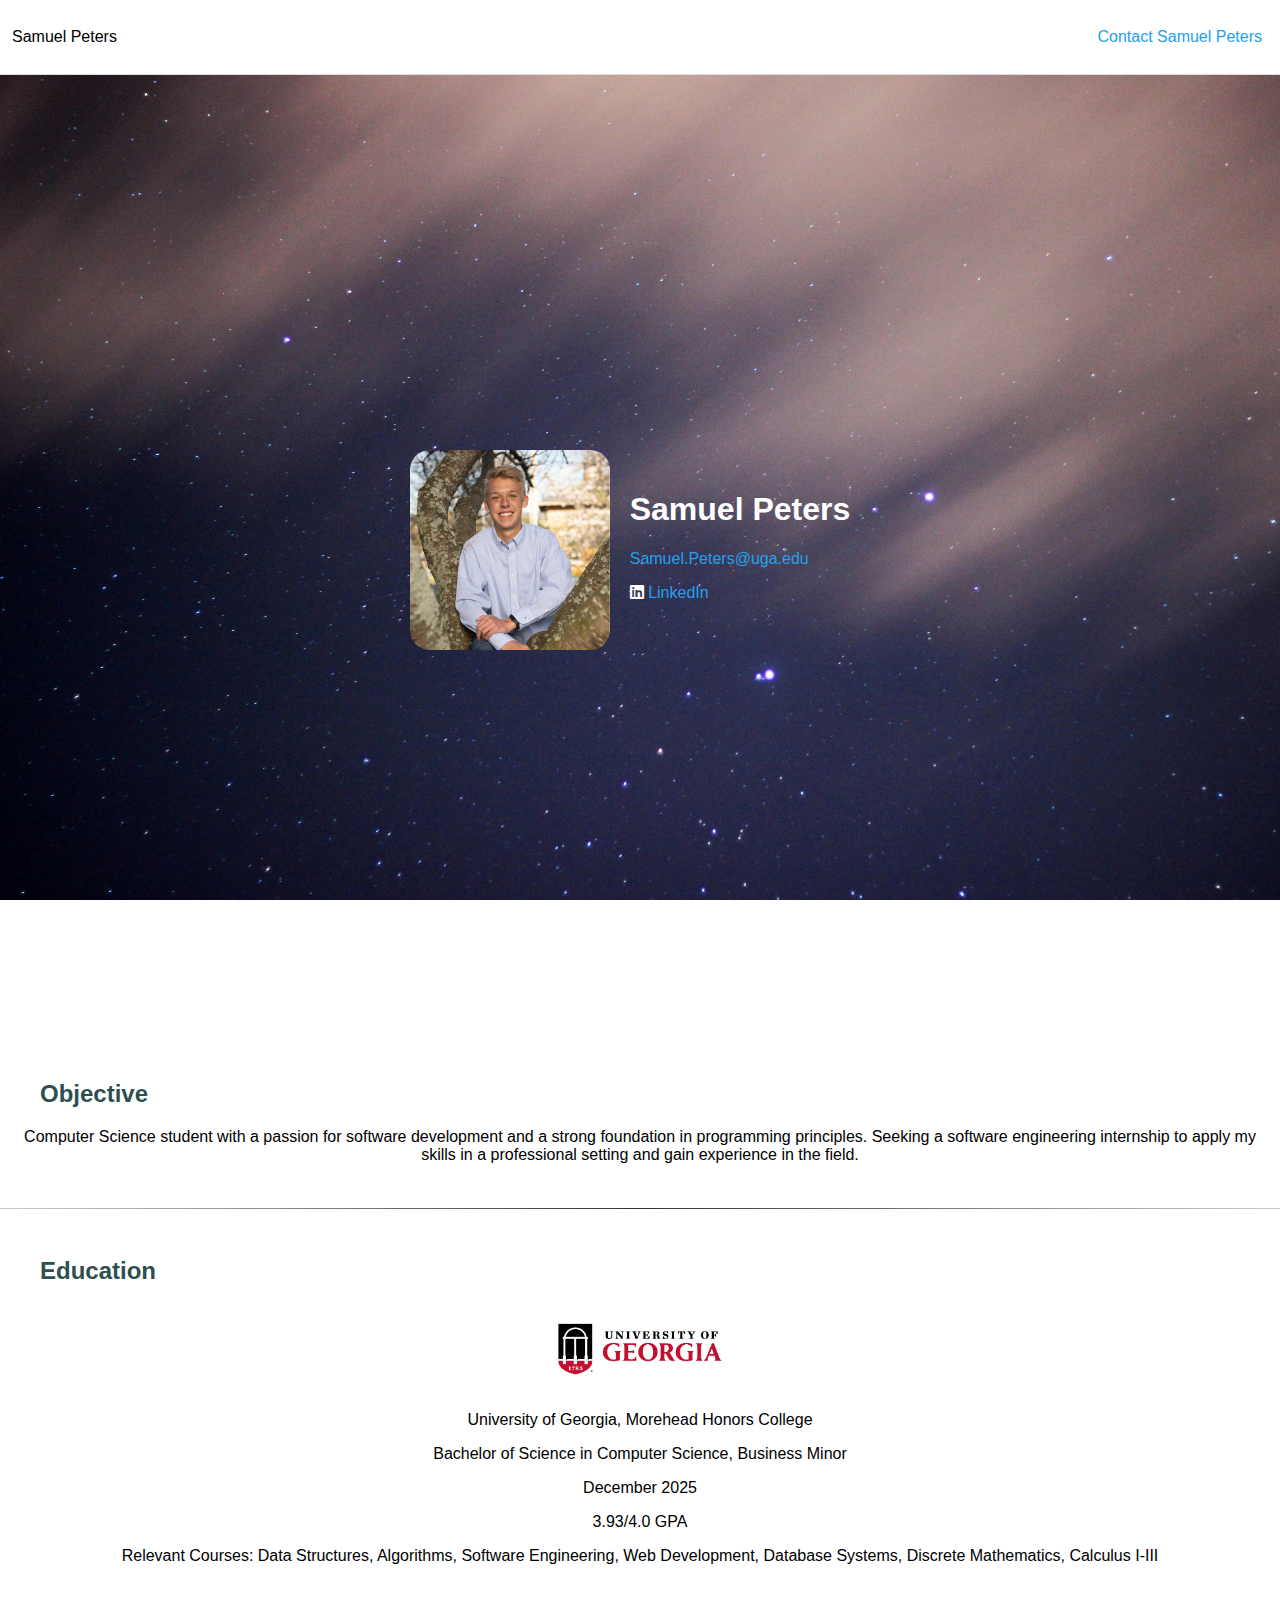
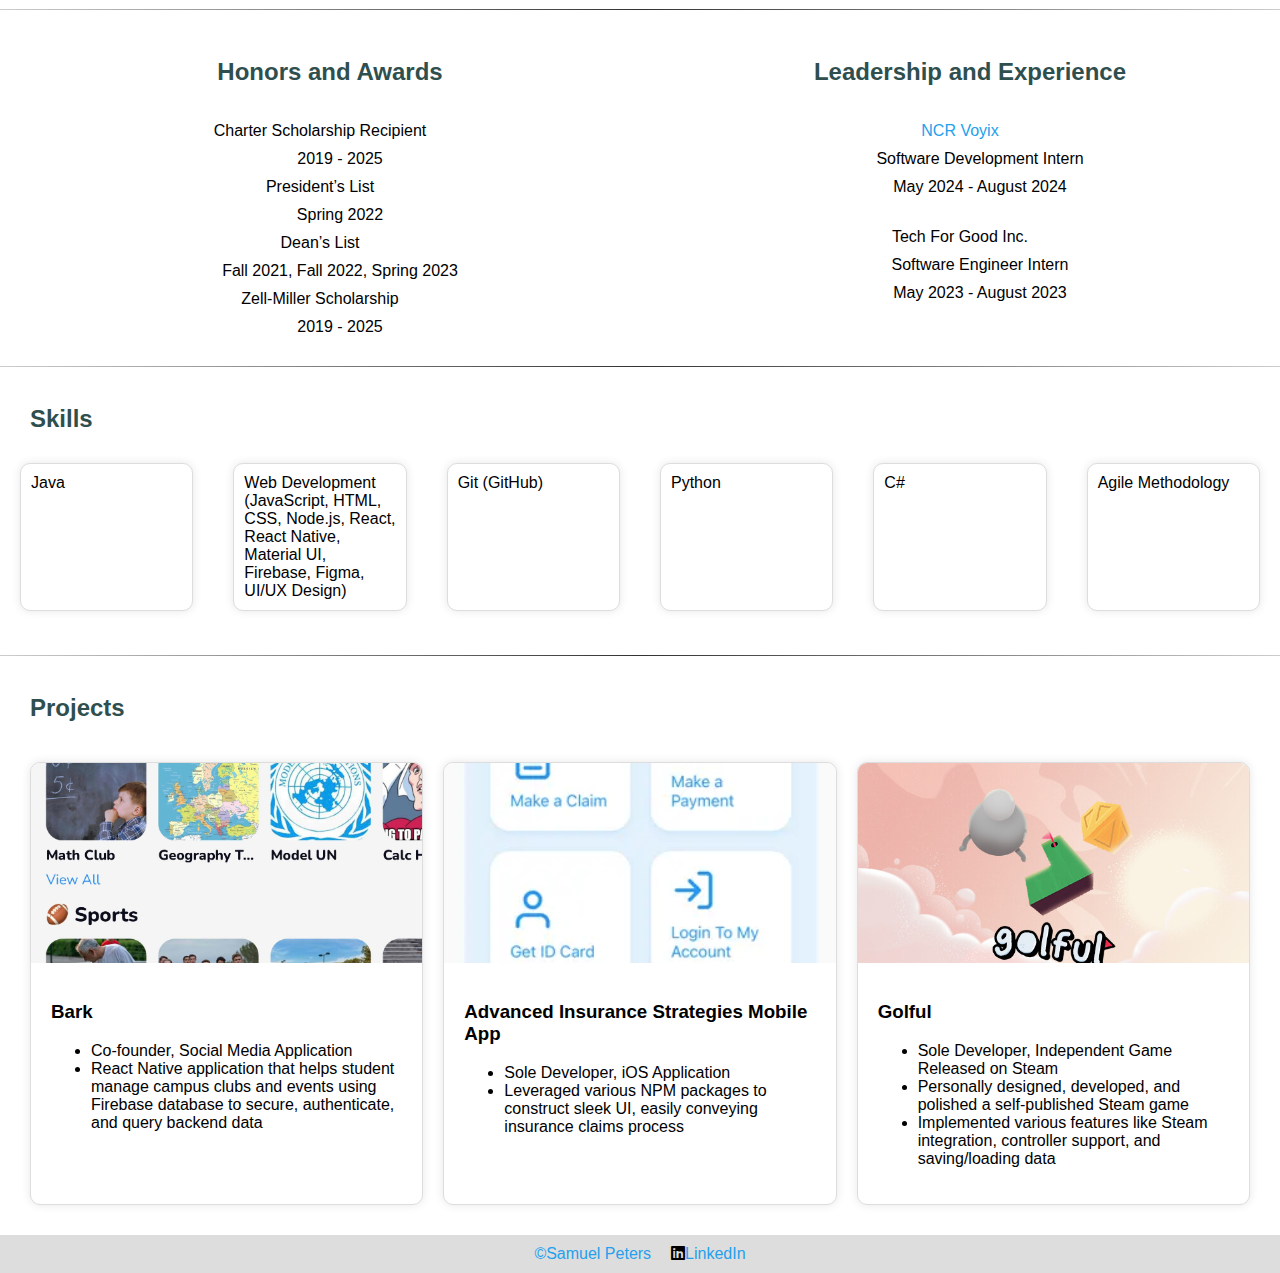
==== index.html @ 5ac29acb "Uploaded CV 9-9-2024" ====
<!DOCTYPE html>
<html>
    <head>
        <title>Samuel Peters</title>
        <meta charset="UTF-8">
        <meta name="viewport" content="width=device-width, initial-scale=1.0">
        <meta name="description" content="Samuel Peters Resume">
        <link rel="stylesheet" href="https://cdnjs.cloudflare.com/ajax/libs/font-awesome/6.0.0/css/all.min.css">
        <link rel="stylesheet" href="css/styles.css">
    </head>
    <body>
        <nav>
            <p>Samuel Peters</p>
            <p class="nav-links"><a href="./contact.html">Contact Samuel Peters</a></p>
        </nav>
        <section class="splash">
            <div class="splash-info">
                <img class="headshot-img" src="./images/headshot.jpeg" alt="Samuel Peters">
                <div class="splash-text">
                    <h1>Samuel Peters</h1>
                    <p class="address-paragraph"><a href="mailto:Samuel.Peters@uga.edu">Samuel.Peters@uga.edu</a></p>
                    <p class="address-paragraph"><i class="fab fa-linkedin"></i><a href="https://www.linkedin.com/in/sam-peters-00844723a"> LinkedIn</a></p>
                </div>
            </div>
        </section>
        <div class="main-content">
            <section>
                <h2>Objective</h2>
                <p>Computer Science student with a passion for software development and a strong foundation in programming principles. Seeking a software engineering internship to apply my skills in a professional setting and gain experience in the field.</p>
            </section>
            <hr/> 
            <section>
                <h2>Education</h2>
                <img class="section-img" src="images/georgia.png" alt="University of Georgia">
                <p>University of Georgia, Morehead Honors College</p>
                <p>Bachelor of Science in Computer Science, Business Minor</p>
                <p>December 2025</p>
                <p>3.93/4.0 GPA</p>
                <p>Relevant Courses: Data Structures, Algorithms, Software Engineering, Web Development, Database Systems, Discrete Mathematics, Calculus I-III</p>
            </section>
            <hr/>
            <div class="section-row">
                <section class="section-row-box">
                    <h2 class="centered">Honors and Awards</h2>
                    <dl>
                        <dt>Charter Scholarship Recipient</dt>
                        <dd>2019 - 2025</dd>
                        <dt>President’s List</dt>
                        <dd>Spring 2022</dd>
                        <dt>Dean’s List</dt>
                        <dd>Fall 2021, Fall 2022, Spring 2023</dd>
                        <dt>Zell-Miller Scholarship</dt>
                        <dd>2019 - 2025</dd>
                    </dl>
                </section>
                <section class="section-row-box">
                    <h2 class="centered">Leadership and Experience</h2>
                    <dl>
                        <dt><a href="https://www.ncrvoyix.com/">NCR Voyix</a></dt>
                        <dd>Software Development Intern</dd>
                        <dd>May 2024 - August 2024</dd>
                    </dl>
                    <dl>
                        <dt>Tech For Good Inc.</dt>
                        <dd>Software Engineer Intern</dd>
                        <dd>May 2023 - August 2023</dd>
                    </dl>
                </section>
            
            </div>
            <hr/>
            <section class="section-small">
                <h2>Skills</h2>
                <ul class="skills">
                    <li class="skill">Java</li>
                    <li class="skill">Web Development (JavaScript, HTML, CSS, Node.js, React, React Native, Material UI, Firebase, Figma, UI/UX Design)</li>
                    <li class="skill">Git (GitHub)</li>
                    <li class="skill">Python</li>
                    <li class="skill">C#</li>
                    <li class="skill">Agile Methodology</li>
                </ul>
            </section>
            <hr />
            <section class="section-small">
                <h2>Projects</h2>
                <div class="three-col">
                    <div class="card">
                        <img class="card-img" src="images/bark.jpg" alt="Bark">
                        <div class="card-text">
                            <h3>Bark</h3>
                            <ul>
                                <li>Co-founder, Social Media Application</li>
                                <li>React Native application that helps student manage campus clubs and events using Firebase database to secure, authenticate, and query backend data</li>
                            </ul>
                        </div>
                    </div>
                    <div class="card">
                        <img class="card-img" src="images/ais.webp" alt="AIS">
                            <div class="card-text">
                            <h3>Advanced Insurance Strategies Mobile App</h3>
                            <ul>
                                <li>Sole Developer, iOS Application</li>
                                <li>Leveraged various NPM packages to construct sleek UI, easily conveying insurance claims process</li>
                            </ul>
                        </div>
                    </div>
                    <div class="card">
                        <img class="card-img" src="images/golful.jpg" alt="Golful">
                        <div class="card-text">
                            <h3>Golful</h3>
                            <ul>
                                <li>Sole Developer, Independent Game Released on Steam</li>
                                <li>Personally designed, developed, and polished a self-published Steam game</li>
                                <li>Implemented various features like Steam integration, controller support, and saving/loading data</li>
                            </ul>
                        </div>
                    </div>
                </div>
            </section>
        </div>
        <footer>
            <a href="./contact.html">©Samuel Peters</a>
            <div><i class="fab fa-linkedin"></i><a href="https://www.linkedin.com/in/sam-peters-00844723a">LinkedIn</a></div>
        </footer>
    </body>
</html>
---- css/styles.css ----
@keyframes fadeIn {
    from {
        opacity: 0;
    }
    to {
        opacity: 1;
    }
}

body {
    font-family: 'Montserrat', sans-serif;
    background-color: white;
    margin: 0;
    animation-name: fadeIn;
    animation-duration: 1s;
}

hr {
    border: 0;
    height: 1px;
    background: #333;
    background-image: linear-gradient(to right, #ccc, #333, #ccc);
}

a {
    color: #24A0ED;
    text-decoration: none;
}
a:hover {
    color: #24A0ED;
    text-decoration: underline;
}

nav {
    background-color: white;
    border-bottom: 1px solid #ddd;
    color: black;
    display: flex;
    flex-direction: row;
    justify-content: space-between;
    position: fixed;
    width: 100%;
    padding: 12px;
    z-index: 1000;
    gap: 20px;
}
.nav-links {
    margin-right: 30px;
}

section {
    padding: 20px;
    text-align: center;
}
.section-small {
    padding: 10px;
    text-align: left;
}
.section-row {
    display: flex;
    flex-direction: row;
    justify-content: center;
    align-items: center;
}
.section-row-box {
    display: flex;
    flex-direction: column;
    height: 300px;
    width: 50%;
}
.section-img {
    width: 200px;
    object-fit: cover;
    border-radius: 10px;
}

ul.skills {
    display: flex;
    flex-direction: row;
    justify-content: center;
    gap: 20px;
    padding: 0;
}
.skill {
    list-style-type: none;
    background-color: white;
    margin: 10px;
    padding: 10px;
    border-radius: 10px;
    width: 200px;
    border: 1px solid #ddd;
    box-shadow: 0 0 10px rgba(0, 0, 0, 0.1);
}
.skill:hover {
    background-color: #eee;
    box-shadow: 0 0 10px rgba(0, 0, 0, 0.2);
}

dl {
    display: grid;
    justify-content: center;
    gap: 10px;
}

footer {
    background-color: #ddd;
    color: black;
    padding: 10px;
    display: flex;
    flex-direction: row;
    justify-content: center;
    gap: 20px;
}

.splash {
    padding: 40px;
    padding-top: 100px;
    display: flex;
    flex-direction: column;
    align-items: center;
    justify-content: center;
    height: 100vh;
    overflow: hidden;
    background-image: url('../images/splash.jpg');
    background-size: cover;
    background-position: center;
    background-attachment: fixed;
}
.splash-img {
   width: 2000px;
   opacity: 0.1;
}
.splash-info {
    display: flex;
    flex-direction: row;
    position: absolute;
}
.splash-text {
    padding: 20px;
}
.headshot-img {
    width: 200px;
    height: 200px;
    border-radius: 10%;
    object-fit: cover;
}

.three-col {
    display: grid;
    grid-template-columns: 1fr 1fr 1fr;
    gap: 20px;
    padding: 20px;
}
.card {
    background-color: white;
    border-radius: 10px;
    display: flex;
    flex-direction: column;
    overflow: hidden;
    border: 1px solid #ddd;
    box-shadow: 0 0 10px rgba(0, 0, 0, 0.1);
}
.card:hover {
    background-color: #eee;
    box-shadow: 0 0 10px rgba(0, 0, 0, 0.2);
}

.card-img {
    width: 100%;
    height: 200px;
    object-fit: cover;
}
.card-text {
    padding: 20px;
}

.one-col {
    display: grid;
    grid-template-columns: 1fr;
    gap: 20px;
    padding: 20px;
}

input {
    padding: 10px;
    margin: 10px;
    border-radius: 5px;
    border: 1px solid #ddd;
}
label {
    font-size: 1.2em;
    color: darkslategray;
}
textarea {
    padding: 10px;
    margin: 10px;
    border-radius: 5px;
    border: 1px solid #ddd;
}

h1 {
    font-size: 2em;
    text-align: left;
    color: white;
}
h2 {
    font-size: 1.5em;
    text-align: left;
    color: darkslategray;
    margin-left: 20px;
}
h2.centered {
    font-size: 1.5em;
    text-align: center;
    color: darkslategray;
}
.address-paragraph {
    font-size: 1em;
    text-align: left;
    color: white;
}
.tagline-paragraph {
    padding: 20px;
    font-size: 1.2em;
    text-align: center;
    color: white;
}
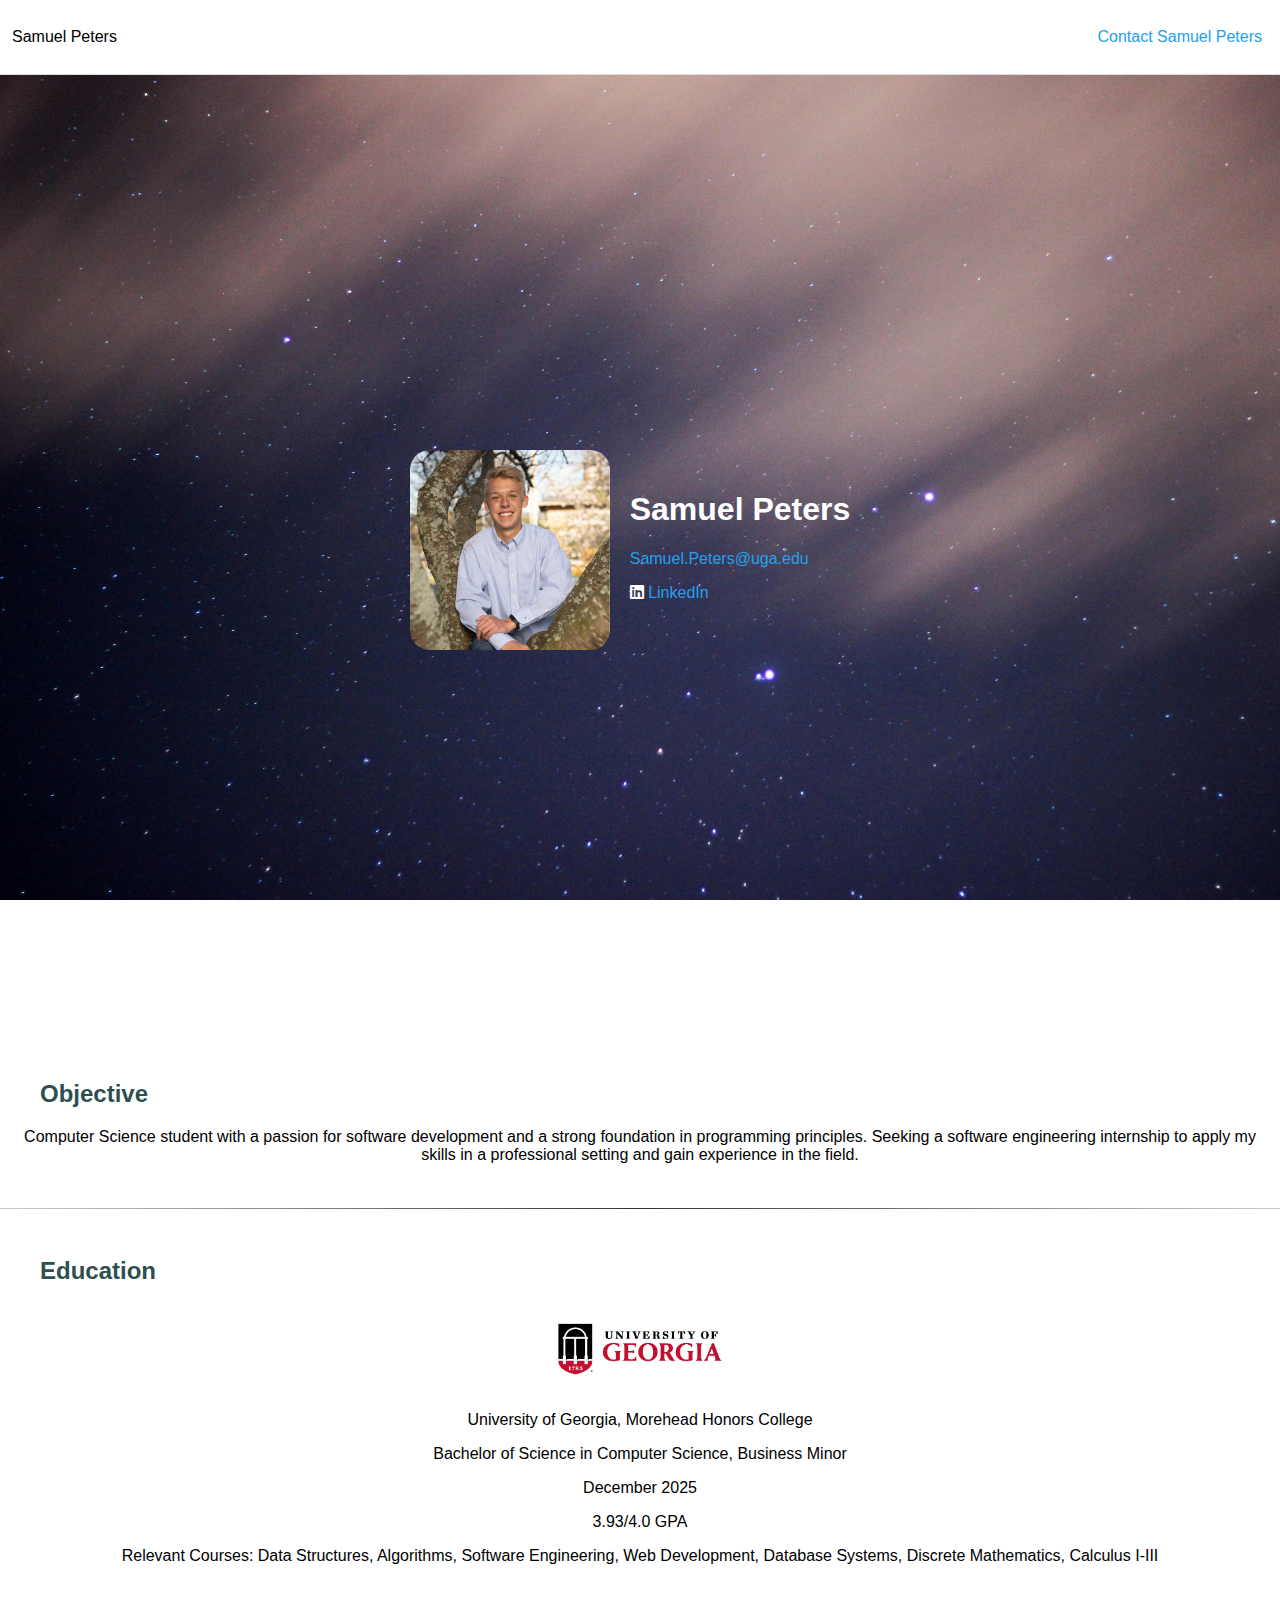
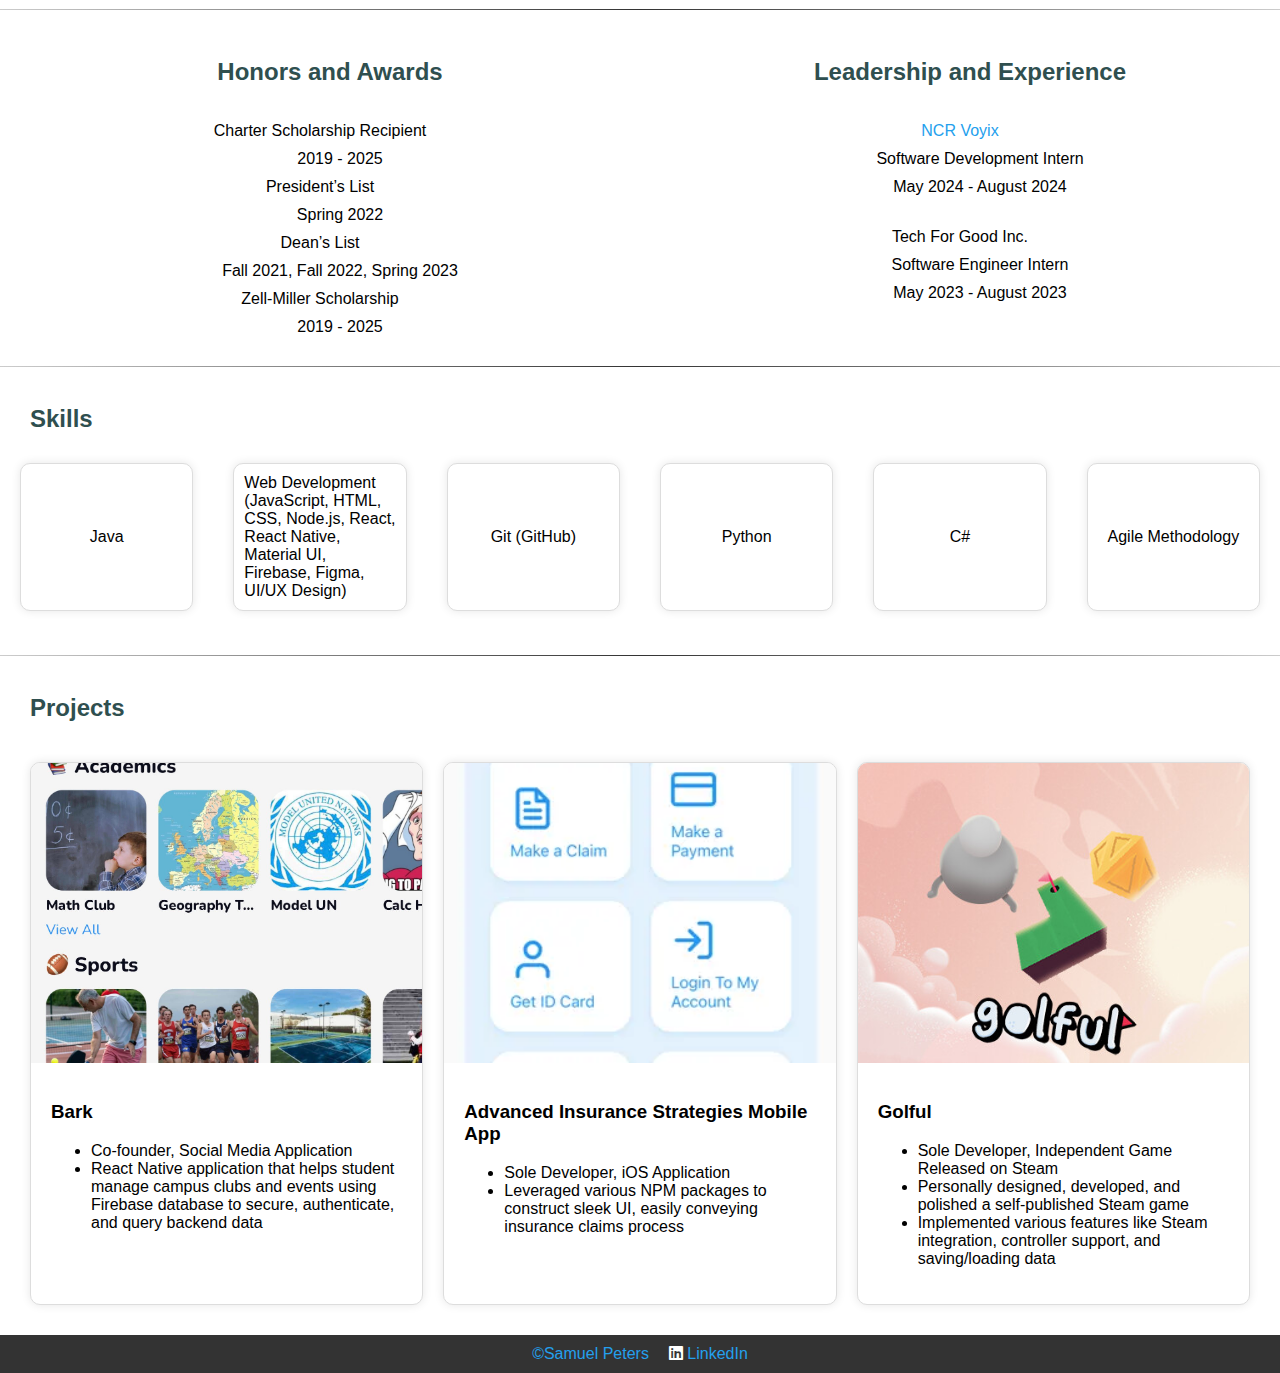
==== commit e4f19b48: "Add files via upload" ====
--- a/index.html
+++ b/index.html
@@ -120,7 +120,7 @@
         </div>
         <footer>
             <a href="./contact.html">©Samuel Peters</a>
-            <div><i class="fab fa-linkedin"></i><a href="https://www.linkedin.com/in/sam-peters-00844723a">LinkedIn</a></div>
+            <div><i class="fab fa-linkedin"></i><a href="https://www.linkedin.com/in/sam-peters-00844723a"> LinkedIn</a></div>
         </footer>
     </body>
 </html>--- a/css/styles.css
+++ b/css/styles.css
@@ -83,6 +83,9 @@
 }
 .skill {
     list-style-type: none;
+    display: flex;
+    align-items: center;
+    justify-content: center;
     background-color: white;
     margin: 10px;
     padding: 10px;
@@ -103,8 +106,8 @@
 }
 
 footer {
-    background-color: #ddd;
-    color: black;
+    background-color: #333;
+    color: white;
     padding: 10px;
     display: flex;
     flex-direction: row;
@@ -167,7 +170,7 @@
 
 .card-img {
     width: 100%;
-    height: 200px;
+    height: 300px;
     object-fit: cover;
 }
 .card-text {
